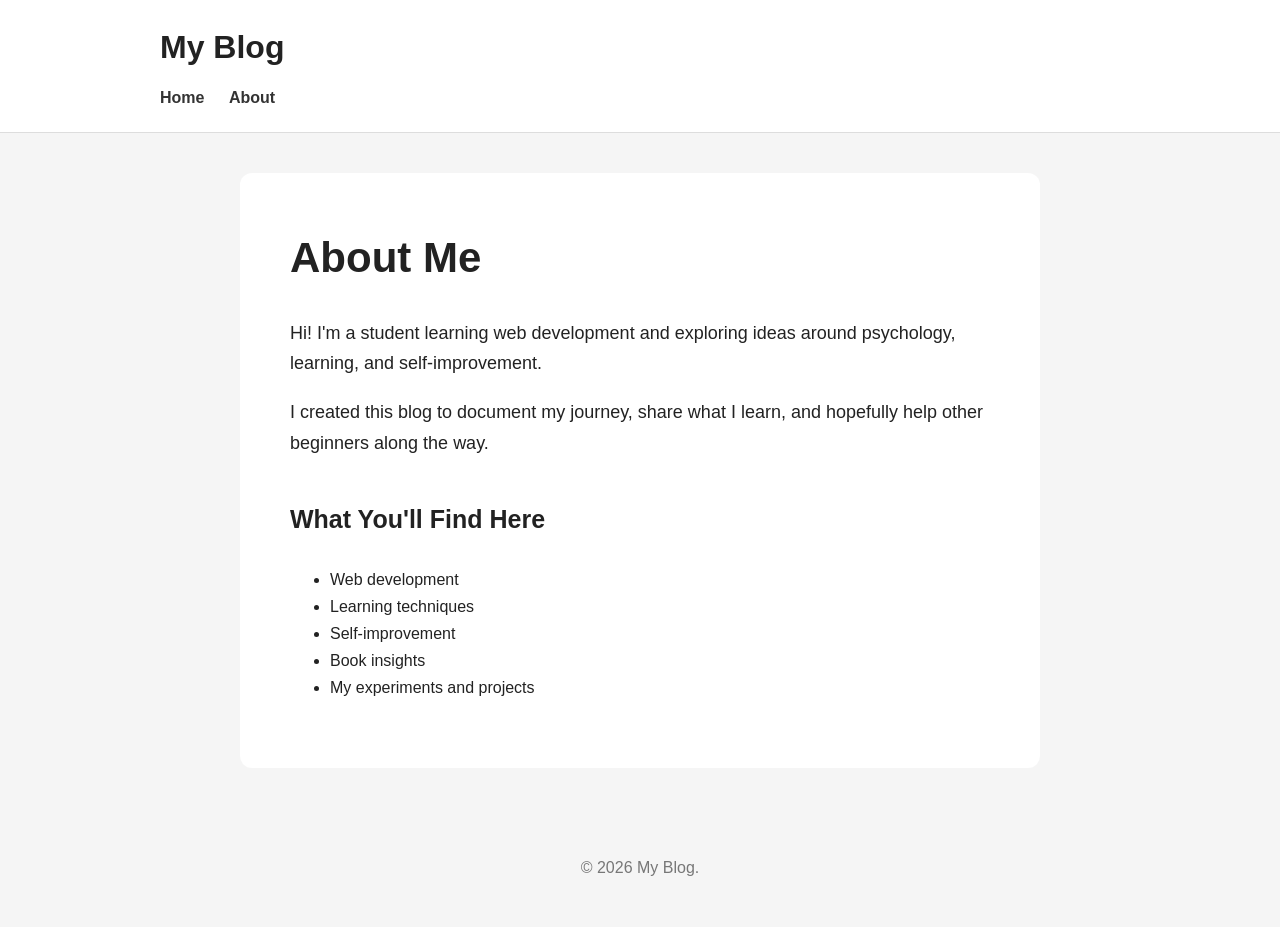
==== about.html @ f56a54c5 "Create my first blog" ====
<!DOCTYPE html>
<html lang="en">

<head>

    <meta charset="UTF-8">

    <meta name="viewport"
        content="width=device-width, initial-scale=1.0">

    <title>About | My Blog</title>

    <link rel="stylesheet" href="css/style.css">

</head>


<body>

    <header>

        <div class="header-container">

            <h1>My Blog</h1>

            <nav>
                <a href="index.html">Home</a>
                <a href="about.html">About</a>
            </nav>

        </div>

    </header>


    <main>

        <article class="full-article">

            <h2>About Me</h2>

            <p>
                Hi! I'm a student learning web development
                and exploring ideas around psychology,
                learning, and self-improvement.
            </p>

            <p>
                I created this blog to document my journey,
                share what I learn, and hopefully help other
                beginners along the way.
            </p>

            <h3>What You'll Find Here</h3>

            <ul>

                <li>Web development</li>

                <li>Learning techniques</li>

                <li>Self-improvement</li>

                <li>Book insights</li>

                <li>My experiments and projects</li>

            </ul>

        </article>

    </main>


    <footer>

        <p>
            © 2026 My Blog.
        </p>

    </footer>

</body>

</html>
---- css/style.css ----
* {
    box-sizing: border-box;
}


body {
    margin: 0;

    font-family: Arial, sans-serif;

    background-color: #f5f5f5;

    color: #222;

    line-height: 1.7;
}


/* HEADER */

header {
    background-color: white;

    border-bottom: 1px solid #ddd;
}


.header-container {
    max-width: 1000px;

    margin: auto;

    padding: 20px;
}


header h1 {
    margin: 0 0 10px;
}


nav a {
    margin-right: 20px;

    text-decoration: none;

    color: #333;

    font-weight: bold;
}


nav a:hover {
    text-decoration: underline;
}


/* MAIN */

main {
    max-width: 1000px;

    margin: 40px auto;

    padding: 0 20px;
}


/* HERO */

.hero {
    text-align: center;

    padding: 60px 20px;

    background-color: white;

    border-radius: 12px;

    margin-bottom: 40px;
}


.hero h2 {
    font-size: 42px;

    margin-top: 0;

    margin-bottom: 10px;
}


.hero p {
    font-size: 19px;

    color: #555;
}


/* SECTION */

.section-title {
    margin-bottom: 20px;
}


/* ARTICLE CARDS */

.articles-grid {
    display: grid;

    grid-template-columns:
        repeat(3, 1fr);

    gap: 20px;
}


.article-card {
    background-color: white;

    padding: 25px;

    border-radius: 12px;

    border: 1px solid #ddd;
}


.article-card h3 {
    font-size: 22px;

    line-height: 1.3;
}


.article-card p {
    color: #555;
}


/* CATEGORY */

.category {
    font-size: 13px !important;

    font-weight: bold;

    letter-spacing: 1px;

    color: #666 !important;
}


/* LINKS */

.read-more,
.back-link {
    text-decoration: none;

    font-weight: bold;

    color: #333;
}


.read-more:hover,
.back-link:hover {
    text-decoration: underline;
}


/* FULL ARTICLE */

.full-article {
    background-color: white;

    max-width: 800px;

    margin: auto;

    padding: 50px;

    border-radius: 12px;
}


.full-article h2 {
    font-size: 42px;

    line-height: 1.2;

    margin-top: 10px;

    overflow-wrap: break-word;
}


.full-article h3 {
    margin-top: 40px;

    font-size: 25px;
}


.full-article p {
    font-size: 18px;
}


.date {
    color: #777;

    font-size: 15px !important;
}


/* FOOTER */

footer {
    text-align: center;

    padding: 30px;

    color: #777;
}


/* MOBILE */

@media (max-width: 700px) {

    .articles-grid {
        grid-template-columns: 1fr;
    }


    .hero h2 {
        font-size: 32px;
    }


    .full-article {
        padding: 25px;
    }


    .full-article h2 {
        font-size: 32px;
    }

}

pre {
    background-color: #1f1f1f;
    padding: 20px;
    border-radius: 8px;
    overflow-x: auto;
}

code {
    font-family: Consolas, monospace;
    color: #f5f5f5;
}
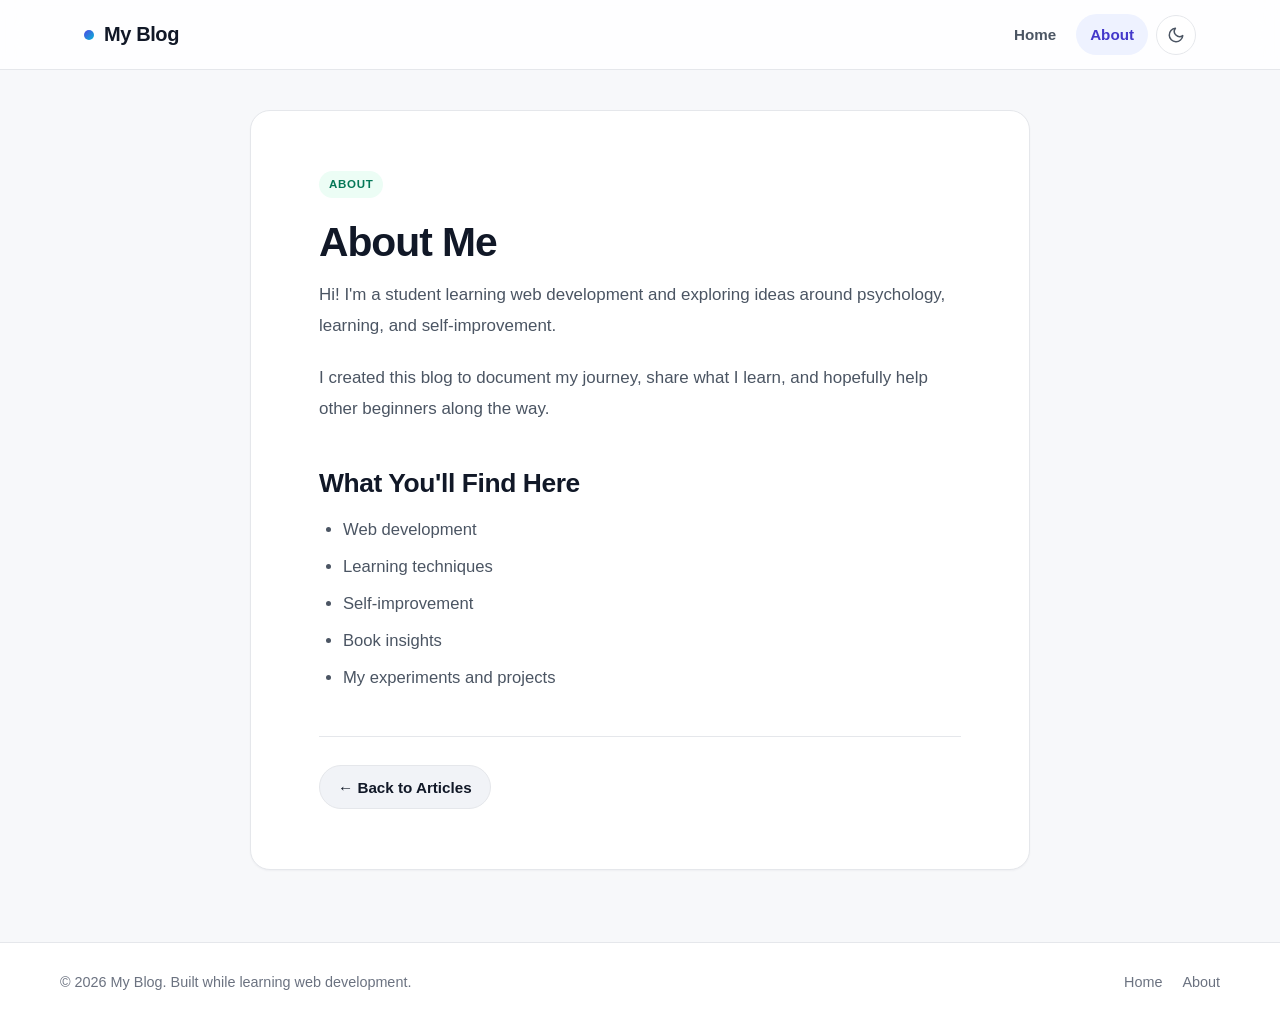
==== commit 97bc3355: "updated ui & ux" ====
--- a/about.html
+++ b/about.html
@@ -2,84 +2,98 @@
 <html lang="en">
 
 <head>
-
     <meta charset="UTF-8">
-
-    <meta name="viewport"
-        content="width=device-width, initial-scale=1.0">
-
+    <meta name="viewport" content="width=device-width, initial-scale=1.0">
+    <meta name="description" content="About me — a student learning web development, psychology, and self-improvement.">
     <title>About | My Blog</title>
-
-    <link rel="stylesheet" href="css/style.css">
-
+    <script>
+        (function () {
+            var t = localStorage.getItem("blog-theme") || (window.matchMedia("(prefers-color-scheme: dark)").matches ? "dark" : "light");
+            document.documentElement.setAttribute("data-theme", t);
+        })();
+    </script>
+    <link rel="stylesheet" href="css/style.css?v=3">
 </head>
-
 
 <body>
 
     <header>
+        <div class="header-container">
+            <a href="index.html" class="brand">
+                <span class="brand-dot" aria-hidden="true"></span>
+                <span>My Blog</span>
+            </a>
 
-        <div class="header-container">
+            <div class="header-actions">
+                <nav id="main-nav" aria-label="Primary navigation">
+                    <a href="index.html">Home</a>
+                    <a href="about.html" class="active">About</a>
+                </nav>
 
-            <h1>My Blog</h1>
+                <button type="button" id="theme-toggle" class="icon-btn" aria-label="Toggle dark mode" title="Toggle theme"></button>
 
-            <nav>
-                <a href="index.html">Home</a>
-                <a href="about.html">About</a>
-            </nav>
-
+                <button type="button" id="menu-toggle" class="icon-btn menu-toggle" aria-label="Toggle navigation menu" aria-expanded="false" aria-controls="main-nav">
+                    <svg width="20" height="20" viewBox="0 0 24 24" fill="none" stroke="currentColor" stroke-width="2" stroke-linecap="round" stroke-linejoin="round" aria-hidden="true">
+                        <line x1="3" y1="6" x2="21" y2="6"></line>
+                        <line x1="3" y1="12" x2="21" y2="12"></line>
+                        <line x1="3" y1="18" x2="21" y2="18"></line>
+                    </svg>
+                </button>
+            </div>
         </div>
-
     </header>
 
-
     <main>
-
         <article class="full-article">
+            <div class="article-meta-bar">
+                <span class="category" data-cat="learning">About</span>
+            </div>
 
             <h2>About Me</h2>
 
             <p>
-                Hi! I'm a student learning web development
-                and exploring ideas around psychology,
-                learning, and self-improvement.
+                Hi! I'm a student learning web development and exploring ideas around psychology, learning, and self-improvement.
             </p>
 
             <p>
-                I created this blog to document my journey,
-                share what I learn, and hopefully help other
-                beginners along the way.
+                I created this blog to document my journey, share what I learn, and hopefully help other beginners along the way.
             </p>
 
             <h3>What You'll Find Here</h3>
 
             <ul>
-
                 <li>Web development</li>
-
                 <li>Learning techniques</li>
-
                 <li>Self-improvement</li>
-
                 <li>Book insights</li>
-
                 <li>My experiments and projects</li>
-
             </ul>
 
+            <div class="article-nav-footer">
+                <a href="index.html" class="back-link">← Back to Articles</a>
+            </div>
         </article>
-
     </main>
 
-
     <footer>
-
-        <p>
-            © 2026 My Blog.
-        </p>
-
+        <div class="footer-container">
+            <p>© 2026 My Blog. Built while learning web development.</p>
+            <div class="footer-links">
+                <a href="index.html">Home</a>
+                <a href="about.html">About</a>
+            </div>
+        </div>
     </footer>
 
+    <button type="button" id="back-to-top" class="back-to-top" aria-label="Back to top" title="Back to top">
+        <svg width="20" height="20" viewBox="0 0 24 24" fill="none" stroke="currentColor" stroke-width="2.2" stroke-linecap="round" stroke-linejoin="round" aria-hidden="true">
+            <polyline points="18 15 12 9 6 15"></polyline>
+        </svg>
+    </button>
+
+    <div id="toast" class="toast" role="status" aria-live="polite"></div>
+
+    <script src="js/main.js" defer></script>
 </body>
 
-</html>+</html>
--- a/css/style.css
+++ b/css/style.css
@@ -1,264 +1,999 @@
-* {
+/* =========================
+   DESIGN TOKENS & THEMING
+========================= */
+
+:root {
+    --bg: #f7f8fa;
+    --surface: #ffffff;
+    --surface-subtle: #f1f3f7;
+    --header-bg: rgba(255, 255, 255, 0.86);
+    --text: #111827;
+    --text-secondary: #4b5563;
+    --text-muted: #6b7280;
+    --border: #e5e7eb;
+    --border-hover: #c7d2fe;
+
+    --accent: #4f46e5;
+    --accent-hover: #4338ca;
+    --accent-soft: #eef2ff;
+    --accent-text: #4338ca;
+
+    --cat-web-bg: #eef2ff;
+    --cat-web-text: #4338ca;
+    --cat-learn-bg: #ecfdf5;
+    --cat-learn-text: #047857;
+    --cat-self-bg: #fffbeb;
+    --cat-self-text: #b45309;
+
+    --mark-bg: #fef08a;
+    --mark-text: #111827;
+
+    --shadow-sm: 0 1px 2px rgba(17, 24, 39, 0.04);
+    --shadow-md: 0 10px 30px rgba(17, 24, 39, 0.07);
+    --shadow-lg: 0 20px 40px rgba(17, 24, 39, 0.1);
+
+    --radius-sm: 8px;
+    --radius-md: 14px;
+    --radius-lg: 20px;
+    --radius-pill: 9999px;
+
+    --container-max: 1160px;
+    --article-max: 780px;
+    --transition: 0.2s cubic-bezier(0.22, 1, 0.36, 1);
+}
+
+[data-theme="dark"] {
+    --bg: #0b1120;
+    --surface: #131c31;
+    --surface-subtle: #1e293b;
+    --header-bg: rgba(11, 17, 32, 0.85);
+    --text: #f1f5f9;
+    --text-secondary: #cbd5e1;
+    --text-muted: #94a3b8;
+    --border: #1e293b;
+    --border-hover: #4f46e5;
+
+    --accent: #818cf8;
+    --accent-hover: #a5b4fc;
+    --accent-soft: rgba(129, 140, 248, 0.14);
+    --accent-text: #a5b4fc;
+
+    --cat-web-bg: rgba(99, 102, 241, 0.16);
+    --cat-web-text: #a5b4fc;
+    --cat-learn-bg: rgba(16, 185, 129, 0.16);
+    --cat-learn-text: #6ee7b7;
+    --cat-self-bg: rgba(245, 158, 11, 0.16);
+    --cat-self-text: #fcd34d;
+
+    --mark-bg: rgba(250, 204, 21, 0.22);
+    --mark-text: #fef08a;
+
+    --shadow-sm: 0 1px 2px rgba(0, 0, 0, 0.3);
+    --shadow-md: 0 12px 32px rgba(0, 0, 0, 0.35);
+    --shadow-lg: 0 20px 45px rgba(0, 0, 0, 0.45);
+}
+
+/* =========================
+   BASIC RESET & BASE
+========================= */
+
+*,
+*::before,
+*::after {
     box-sizing: border-box;
-}
-
+    margin: 0;
+    padding: 0;
+}
+
+html {
+    scroll-behavior: smooth;
+    -webkit-text-size-adjust: 100%;
+}
 
 body {
-    margin: 0;
-
-    font-family: Arial, sans-serif;
-
-    background-color: #f5f5f5;
-
-    color: #222;
-
-    line-height: 1.7;
-}
-
-
-/* HEADER */
+    font-family: -apple-system, BlinkMacSystemFont, "Segoe UI", Roboto, Inter, "Helvetica Neue", Arial, sans-serif;
+    background: var(--bg);
+    color: var(--text);
+    line-height: 1.65;
+    min-height: 100dvh;
+    display: flex;
+    flex-direction: column;
+    -webkit-font-smoothing: antialiased;
+    -moz-osx-font-smoothing: grayscale;
+    transition: background-color 0.25s ease, color 0.25s ease;
+}
+
+a {
+    color: inherit;
+    text-decoration: none;
+    touch-action: manipulation;
+    -webkit-tap-highlight-color: transparent;
+}
+
+button {
+    font: inherit;
+    color: inherit;
+    background: none;
+    border: none;
+    cursor: pointer;
+    touch-action: manipulation;
+    -webkit-tap-highlight-color: transparent;
+}
+
+:focus-visible {
+    outline: 2px solid var(--accent);
+    outline-offset: 3px;
+    border-radius: 6px;
+}
+
+/* =========================
+   READING PROGRESS BAR
+========================= */
+
+.reading-progress {
+    position: fixed;
+    top: 0;
+    left: 0;
+    width: 0%;
+    height: 3px;
+    background: linear-gradient(90deg, var(--accent), #06b6d4);
+    z-index: 200;
+    transition: width 0.08s linear;
+    pointer-events: none;
+}
+
+/* =========================
+   STICKY HEADER & NAV
+========================= */
 
 header {
-    background-color: white;
-
-    border-bottom: 1px solid #ddd;
-}
-
+    position: sticky;
+    top: 0;
+    z-index: 100;
+    background: var(--header-bg);
+    backdrop-filter: blur(14px);
+    -webkit-backdrop-filter: blur(14px);
+    border-bottom: 1px solid var(--border);
+    transition: background-color 0.25s ease, border-color 0.25s ease;
+}
 
 .header-container {
-    max-width: 1000px;
-
-    margin: auto;
-
-    padding: 20px;
-}
-
-
-header h1 {
-    margin: 0 0 10px;
-}
-
+    max-width: var(--container-max);
+    margin: 0 auto;
+    padding: max(14px, env(safe-area-inset-top)) 24px 14px;
+    display: flex;
+    align-items: center;
+    justify-content: space-between;
+    gap: 16px;
+}
+
+.brand {
+    display: inline-flex;
+    align-items: center;
+    gap: 10px;
+    font-size: 1.25rem;
+    font-weight: 800;
+    letter-spacing: -0.02em;
+    color: var(--text);
+}
+
+.brand-dot {
+    width: 10px;
+    height: 10px;
+    border-radius: 50%;
+    background: linear-gradient(135deg, var(--accent), #06b6d4);
+    display: inline-block;
+    flex-shrink: 0;
+}
+
+.header-actions {
+    display: flex;
+    align-items: center;
+    gap: 8px;
+}
+
+nav {
+    display: flex;
+    align-items: center;
+    gap: 6px;
+}
 
 nav a {
-    margin-right: 20px;
-
-    text-decoration: none;
-
-    color: #333;
-
-    font-weight: bold;
-}
-
+    font-size: 0.95rem;
+    font-weight: 600;
+    color: var(--text-secondary);
+    padding: 8px 14px;
+    border-radius: var(--radius-pill);
+    transition: background-color var(--transition), color var(--transition);
+}
 
 nav a:hover {
-    text-decoration: underline;
-}
-
-
-/* MAIN */
+    color: var(--text);
+    background: var(--surface-subtle);
+}
+
+nav a.active {
+    color: var(--accent-text);
+    background: var(--accent-soft);
+}
+
+.icon-btn {
+    width: 40px;
+    height: 40px;
+    border-radius: var(--radius-pill);
+    display: inline-flex;
+    align-items: center;
+    justify-content: center;
+    color: var(--text-secondary);
+    border: 1px solid var(--border);
+    background: var(--surface);
+    transition: background-color var(--transition), color var(--transition), border-color var(--transition), transform var(--transition);
+}
+
+.icon-btn:hover {
+    color: var(--text);
+    border-color: var(--border-hover);
+    background: var(--surface-subtle);
+}
+
+.icon-btn:active {
+    transform: scale(0.94);
+}
+
+.menu-toggle {
+    display: none;
+}
+
+/* =========================
+   MAIN CONTAINER
+========================= */
 
 main {
-    max-width: 1000px;
-
-    margin: 40px auto;
-
-    padding: 0 20px;
-}
-
-
-/* HERO */
+    flex: 1;
+    width: 100%;
+    max-width: var(--container-max);
+    margin: 0 auto;
+    padding: 40px 24px 72px;
+}
+
+/* =========================
+   HERO SECTION
+========================= */
 
 .hero {
+    position: relative;
+    background: var(--surface);
+    border: 1px solid var(--border);
+    border-radius: var(--radius-lg);
+    padding: clamp(36px, 6vw, 68px) clamp(22px, 5vw, 56px);
     text-align: center;
-
-    padding: 60px 20px;
-
-    background-color: white;
-
-    border-radius: 12px;
-
-    margin-bottom: 40px;
-}
-
-
+    margin-bottom: 48px;
+    box-shadow: var(--shadow-sm);
+    overflow: hidden;
+}
+
+.hero::before {
+    content: "";
+    position: absolute;
+    inset: 0;
+    background: radial-gradient(circle at 50% 0%, var(--accent-soft), transparent 65%);
+    pointer-events: none;
+}
+
+.hero-content {
+    position: relative;
+    z-index: 1;
+    max-width: 720px;
+    margin: 0 auto;
+}
+
+.hero-badge {
+    display: inline-flex;
+    align-items: center;
+    gap: 8px;
+    font-size: 0.8rem;
+    font-weight: 700;
+    letter-spacing: 0.04em;
+    text-transform: uppercase;
+    color: var(--accent-text);
+    background: var(--accent-soft);
+    padding: 6px 14px;
+    border-radius: var(--radius-pill);
+    margin-bottom: 20px;
+}
+
+.hero h1,
 .hero h2 {
-    font-size: 42px;
-
-    margin-top: 0;
-
-    margin-bottom: 10px;
-}
-
+    font-size: clamp(2rem, 5vw, 3.35rem);
+    font-weight: 800;
+    line-height: 1.12;
+    letter-spacing: -0.03em;
+    margin-bottom: 18px;
+    color: var(--text);
+}
 
 .hero p {
-    font-size: 19px;
-
-    color: #555;
-}
-
-
-/* SECTION */
-
-.section-title {
+    font-size: clamp(1rem, 2.2vw, 1.2rem);
+    color: var(--text-secondary);
+    max-width: 600px;
+    margin: 0 auto 28px;
+}
+
+.hero-cta {
+    display: flex;
+    align-items: center;
+    justify-content: center;
+    flex-wrap: wrap;
+    gap: 12px;
+}
+
+.btn {
+    display: inline-flex;
+    align-items: center;
+    justify-content: center;
+    gap: 8px;
+    min-height: 44px;
+    padding: 10px 22px;
+    border-radius: var(--radius-pill);
+    font-size: 0.95rem;
+    font-weight: 600;
+    transition: transform var(--transition), background-color var(--transition), box-shadow var(--transition), border-color var(--transition);
+}
+
+.btn:active {
+    transform: scale(0.97);
+}
+
+.btn-primary {
+    background: var(--accent);
+    color: #ffffff;
+    box-shadow: 0 4px 14px rgba(79, 70, 229, 0.25);
+}
+
+.btn-primary:hover {
+    background: var(--accent-hover);
+    transform: translateY(-1px);
+}
+
+.btn-secondary {
+    background: var(--surface-subtle);
+    color: var(--text);
+    border: 1px solid var(--border);
+}
+
+.btn-secondary:hover {
+    border-color: var(--border-hover);
+    background: var(--surface);
+}
+
+/* =========================
+   FILTER & SEARCH TOOLBAR
+========================= */
+
+.section-header {
+    display: flex;
+    align-items: flex-end;
+    justify-content: space-between;
+    flex-wrap: wrap;
+    gap: 16px;
     margin-bottom: 20px;
 }
 
-
-/* ARTICLE CARDS */
-
-.articles-grid {
+.latest-articles h2 {
+    font-size: clamp(1.5rem, 3vw, 2rem);
+    font-weight: 800;
+    letter-spacing: -0.02em;
+}
+
+.article-count {
+    font-size: 0.9rem;
+    color: var(--text-muted);
+    font-weight: 500;
+}
+
+.controls-bar {
+    display: flex;
+    align-items: center;
+    justify-content: space-between;
+    flex-wrap: wrap;
+    gap: 14px;
+    margin-bottom: 28px;
+}
+
+.filter-pills {
+    display: flex;
+    align-items: center;
+    gap: 8px;
+    overflow-x: auto;
+    max-width: 100%;
+    padding-bottom: 4px;
+    scrollbar-width: none;
+}
+
+.filter-pills::-webkit-scrollbar {
+    display: none;
+}
+
+.filter-pill {
+    flex-shrink: 0;
+    min-height: 38px;
+    padding: 7px 16px;
+    border-radius: var(--radius-pill);
+    font-size: 0.875rem;
+    font-weight: 600;
+    color: var(--text-secondary);
+    background: var(--surface);
+    border: 1px solid var(--border);
+    transition: all var(--transition);
+}
+
+.filter-pill:hover {
+    color: var(--text);
+    border-color: var(--border-hover);
+}
+
+.filter-pill.active {
+    background: var(--accent);
+    color: #ffffff;
+    border-color: var(--accent);
+}
+
+.search-box {
+    position: relative;
+    flex: 1 1 240px;
+    max-width: 340px;
+}
+
+.search-box svg {
+    position: absolute;
+    left: 14px;
+    top: 50%;
+    transform: translateY(-50%);
+    color: var(--text-muted);
+    pointer-events: none;
+}
+
+.search-input {
+    width: 100%;
+    min-height: 42px;
+    padding: 9px 38px 9px 40px;
+    border-radius: var(--radius-pill);
+    border: 1px solid var(--border);
+    background: var(--surface);
+    color: var(--text);
+    font-size: 0.925rem;
+    transition: border-color var(--transition), box-shadow var(--transition);
+}
+
+.search-input::placeholder {
+    color: var(--text-muted);
+}
+
+.search-input:focus {
+    outline: none;
+    border-color: var(--accent);
+    box-shadow: 0 0 0 3px var(--accent-soft);
+}
+
+.search-clear {
+    position: absolute;
+    right: 8px;
+    top: 50%;
+    transform: translateY(-50%);
+    width: 28px;
+    height: 28px;
+    border-radius: 50%;
+    display: none;
+    align-items: center;
+    justify-content: center;
+    color: var(--text-muted);
+}
+
+.search-clear.visible {
+    display: inline-flex;
+}
+
+.search-clear:hover {
+    background: var(--surface-subtle);
+    color: var(--text);
+}
+
+/* =========================
+   ARTICLE GRID & CARDS
+========================= */
+
+.article-grid {
     display: grid;
-
-    grid-template-columns:
-        repeat(3, 1fr);
-
+    grid-template-columns: repeat(auto-fill, minmax(310px, 1fr));
+    gap: 24px;
+}
+
+.article-card {
+    background: var(--surface);
+    border: 1px solid var(--border);
+    border-radius: var(--radius-md);
+    padding: 28px;
+    display: flex;
+    flex-direction: column;
+    box-shadow: var(--shadow-sm);
+    transition: transform var(--transition), box-shadow var(--transition), border-color var(--transition);
+}
+
+.article-card:hover {
+    transform: translateY(-4px);
+    box-shadow: var(--shadow-md);
+    border-color: var(--border-hover);
+}
+
+.article-card:active {
+    transform: scale(0.99);
+}
+
+.article-card.is-hidden {
+    display: none;
+}
+
+.card-top {
+    display: flex;
+    align-items: center;
+    justify-content: space-between;
+    gap: 10px;
+    margin-bottom: 16px;
+}
+
+.category {
+    display: inline-block;
+    font-size: 0.72rem;
+    font-weight: 700;
+    letter-spacing: 0.06em;
+    text-transform: uppercase;
+    padding: 4px 10px;
+    border-radius: var(--radius-pill);
+    background: var(--cat-web-bg);
+    color: var(--cat-web-text);
+}
+
+.category[data-cat="learning"] {
+    background: var(--cat-learn-bg);
+    color: var(--cat-learn-text);
+}
+
+.category[data-cat="self-improvement"] {
+    background: var(--cat-self-bg);
+    color: var(--cat-self-text);
+}
+
+.read-time {
+    font-size: 0.8rem;
+    color: var(--text-muted);
+    font-weight: 500;
+}
+
+.article-card h3 {
+    font-size: 1.28rem;
+    font-weight: 700;
+    line-height: 1.35;
+    letter-spacing: -0.015em;
+    margin-bottom: 12px;
+    color: var(--text);
+}
+
+.article-card p {
+    color: var(--text-secondary);
+    font-size: 0.96rem;
+    margin-bottom: 24px;
+    flex: 1;
+}
+
+.card-footer {
+    display: flex;
+    align-items: center;
+    justify-content: space-between;
+    padding-top: 16px;
+    border-top: 1px solid var(--border);
+    font-size: 0.875rem;
+}
+
+.card-date {
+    color: var(--text-muted);
+}
+
+.read-more {
+    display: inline-flex;
+    align-items: center;
+    gap: 6px;
+    font-weight: 700;
+    color: var(--accent-text);
+    transition: gap var(--transition);
+}
+
+.article-card:hover .read-more {
+    gap: 10px;
+}
+
+.article-card.coming-soon {
+    border-style: dashed;
+    opacity: 0.9;
+}
+
+.article-card.coming-soon .read-more {
+    color: var(--text-muted);
+}
+
+/* Empty state */
+.empty-state {
+    display: none;
+    text-align: center;
+    padding: 56px 24px;
+    background: var(--surface);
+    border: 1px dashed var(--border);
+    border-radius: var(--radius-md);
+}
+
+.empty-state.visible {
+    display: block;
+}
+
+.empty-state h3 {
+    font-size: 1.2rem;
+    margin-bottom: 8px;
+}
+
+.empty-state p {
+    color: var(--text-muted);
+    margin-bottom: 20px;
+}
+
+/* =========================
+   ARTICLE & ABOUT PAGE
+========================= */
+
+.full-article {
+    max-width: var(--article-max);
+    margin: 0 auto;
+    background: var(--surface);
+    border-radius: var(--radius-lg);
+    padding: clamp(28px, 5vw, 60px) clamp(20px, 6vw, 68px);
+    border: 1px solid var(--border);
+    box-shadow: var(--shadow-sm);
+}
+
+.article-meta-bar {
+    display: flex;
+    align-items: center;
+    justify-content: space-between;
+    flex-wrap: wrap;
+    gap: 12px;
+    margin-bottom: 20px;
+}
+
+.full-article h2 {
+    font-size: clamp(1.75rem, 4vw, 2.55rem);
+    font-weight: 800;
+    line-height: 1.18;
+    letter-spacing: -0.025em;
+    margin-bottom: 14px;
+    color: var(--text);
+}
+
+.article-byline {
+    display: flex;
+    align-items: center;
+    flex-wrap: wrap;
+    gap: 12px;
+    font-size: 0.92rem;
+    color: var(--text-muted);
+    margin-bottom: 32px;
+    padding-bottom: 24px;
+    border-bottom: 1px solid var(--border);
+}
+
+.share-btn {
+    display: inline-flex;
+    align-items: center;
+    gap: 6px;
+    padding: 6px 14px;
+    min-height: 36px;
+    border-radius: var(--radius-pill);
+    font-size: 0.85rem;
+    font-weight: 600;
+    color: var(--text-secondary);
+    background: var(--surface-subtle);
+    border: 1px solid var(--border);
+    transition: all var(--transition);
+}
+
+.share-btn:hover {
+    color: var(--accent-text);
+    border-color: var(--border-hover);
+}
+
+/* Auto Table of Contents */
+.toc-box {
+    background: var(--surface-subtle);
+    border: 1px solid var(--border);
+    border-radius: var(--radius-md);
+    padding: 18px 22px;
+    margin-bottom: 32px;
+}
+
+.toc-toggle {
+    width: 100%;
+    display: flex;
+    align-items: center;
+    justify-content: space-between;
+    font-size: 0.92rem;
+    font-weight: 700;
+    color: var(--text);
+}
+
+.toc-list {
+    list-style: none;
+    margin: 12px 0 0 0 !important;
+    padding: 0;
+    display: grid;
+    gap: 6px;
+}
+
+.toc-box.collapsed .toc-list {
+    display: none;
+}
+
+.toc-list a {
+    display: block;
+    font-size: 0.92rem;
+    color: var(--text-secondary);
+    padding: 4px 0;
+    transition: color var(--transition);
+}
+
+.toc-list a:hover {
+    color: var(--accent-text);
+}
+
+.full-article p {
+    font-size: 1.06rem;
+    line-height: 1.8;
+    color: var(--text-secondary);
+    margin-bottom: 22px;
+}
+
+.full-article h3 {
+    font-size: clamp(1.3rem, 2.5vw, 1.65rem);
+    font-weight: 700;
+    line-height: 1.3;
+    letter-spacing: -0.015em;
+    margin-top: 42px;
+    margin-bottom: 14px;
+    color: var(--text);
+    scroll-margin-top: 84px;
+}
+
+.full-article mark {
+    background: var(--mark-bg) !important;
+    color: var(--mark-text) !important;
+    padding: 2px 7px;
+    border-radius: 5px;
+    font-weight: 600;
+}
+
+.full-article ul {
+    margin: 8px 0 26px 24px;
+}
+
+.full-article li {
+    font-size: 1.04rem;
+    line-height: 1.75;
+    color: var(--text-secondary);
+    margin-bottom: 8px;
+}
+
+.article-nav-footer {
+    margin-top: 44px;
+    padding-top: 28px;
+    border-top: 1px solid var(--border);
+    display: flex;
+    align-items: center;
+    justify-content: space-between;
+    flex-wrap: wrap;
+    gap: 14px;
+}
+
+.back-link {
+    display: inline-flex;
+    align-items: center;
+    gap: 8px;
+    min-height: 44px;
+    padding: 8px 18px;
+    border-radius: var(--radius-pill);
+    font-weight: 600;
+    font-size: 0.95rem;
+    color: var(--text);
+    background: var(--surface-subtle);
+    border: 1px solid var(--border);
+    transition: all var(--transition);
+}
+
+.back-link:hover {
+    border-color: var(--border-hover);
+    color: var(--accent-text);
+}
+
+/* =========================
+   FOOTER
+========================= */
+
+footer {
+    border-top: 1px solid var(--border);
+    background: var(--surface);
+    padding: 28px 24px max(28px, env(safe-area-inset-bottom));
+    margin-top: auto;
+}
+
+.footer-container {
+    max-width: var(--container-max);
+    margin: 0 auto;
+    display: flex;
+    align-items: center;
+    justify-content: space-between;
+    flex-wrap: wrap;
+    gap: 16px;
+    font-size: 0.9rem;
+    color: var(--text-muted);
+}
+
+.footer-links {
+    display: flex;
+    align-items: center;
     gap: 20px;
 }
 
-
-.article-card {
-    background-color: white;
-
-    padding: 25px;
-
-    border-radius: 12px;
-
-    border: 1px solid #ddd;
-}
-
-
-.article-card h3 {
-    font-size: 22px;
-
-    line-height: 1.3;
-}
-
-
-.article-card p {
-    color: #555;
-}
-
-
-/* CATEGORY */
-
-.category {
-    font-size: 13px !important;
-
-    font-weight: bold;
-
-    letter-spacing: 1px;
-
-    color: #666 !important;
-}
-
-
-/* LINKS */
-
-.read-more,
-.back-link {
-    text-decoration: none;
-
-    font-weight: bold;
-
-    color: #333;
-}
-
-
-.read-more:hover,
-.back-link:hover {
-    text-decoration: underline;
-}
-
-
-/* FULL ARTICLE */
-
-.full-article {
-    background-color: white;
-
-    max-width: 800px;
-
-    margin: auto;
-
-    padding: 50px;
-
-    border-radius: 12px;
-}
-
-
-.full-article h2 {
-    font-size: 42px;
-
-    line-height: 1.2;
-
-    margin-top: 10px;
-
-    overflow-wrap: break-word;
-}
-
-
-.full-article h3 {
-    margin-top: 40px;
-
-    font-size: 25px;
-}
-
-
-.full-article p {
-    font-size: 18px;
-}
-
-
-.date {
-    color: #777;
-
-    font-size: 15px !important;
-}
-
-
-/* FOOTER */
-
-footer {
+.footer-links a:hover {
+    color: var(--text);
+}
+
+/* =========================
+   BACK TO TOP & TOAST
+========================= */
+
+.back-to-top {
+    position: fixed;
+    right: 20px;
+    bottom: max(20px, env(safe-area-inset-bottom));
+    width: 44px;
+    height: 44px;
+    border-radius: 50%;
+    background: var(--surface);
+    color: var(--text);
+    border: 1px solid var(--border);
+    box-shadow: var(--shadow-md);
+    display: inline-flex;
+    align-items: center;
+    justify-content: center;
+    opacity: 0;
+    visibility: hidden;
+    transform: translateY(12px);
+    transition: all var(--transition);
+    z-index: 90;
+}
+
+.back-to-top.visible {
+    opacity: 1;
+    visibility: visible;
+    transform: translateY(0);
+}
+
+.back-to-top:hover {
+    border-color: var(--border-hover);
+    color: var(--accent-text);
+}
+
+.toast {
+    position: fixed;
+    left: 50%;
+    bottom: max(24px, env(safe-area-inset-bottom));
+    transform: translate(-50%, 16px);
+    background: var(--text);
+    color: var(--bg);
+    padding: 10px 20px;
+    border-radius: var(--radius-pill);
+    font-size: 0.9rem;
+    font-weight: 600;
+    box-shadow: var(--shadow-lg);
+    opacity: 0;
+    visibility: hidden;
+    transition: all 0.25s ease;
+    z-index: 300;
     text-align: center;
-
-    padding: 30px;
-
-    color: #777;
-}
-
-
-/* MOBILE */
-
-@media (max-width: 700px) {
-
-    .articles-grid {
+    max-width: calc(100vw - 32px);
+}
+
+.toast.visible {
+    opacity: 1;
+    visibility: visible;
+    transform: translate(-50%, 0);
+}
+
+/* =========================
+   MOBILE RESPONSIVE
+========================= */
+
+@media (max-width: 680px) {
+    .header-container {
+        padding: max(12px, env(safe-area-inset-top)) 16px 12px;
+    }
+
+    .menu-toggle {
+        display: inline-flex;
+    }
+
+    nav {
+        position: absolute;
+        top: 100%;
+        left: 0;
+        right: 0;
+        background: var(--surface);
+        border-bottom: 1px solid var(--border);
+        padding: 12px 16px 16px;
+        flex-direction: column;
+        align-items: stretch;
+        gap: 6px;
+        box-shadow: var(--shadow-md);
+        display: none;
+    }
+
+    nav.open {
+        display: flex;
+    }
+
+    nav a {
+        padding: 12px 16px;
+        border-radius: var(--radius-sm);
+    }
+
+    main {
+        padding: 24px 16px 56px;
+    }
+
+    .hero {
+        margin-bottom: 32px;
+        border-radius: var(--radius-md);
+    }
+
+    .controls-bar {
+        flex-direction: column;
+        align-items: stretch;
+    }
+
+    .search-box {
+        max-width: 100%;
+    }
+
+    .article-grid {
         grid-template-columns: 1fr;
-    }
-
-
-    .hero h2 {
-        font-size: 32px;
-    }
-
+        gap: 16px;
+    }
+
+    .article-card {
+        padding: 22px;
+    }
 
     .full-article {
-        padding: 25px;
-    }
-
-
-    .full-article h2 {
-        font-size: 32px;
-    }
-
-}
-
-pre {
-    background-color: #1f1f1f;
-    padding: 20px;
-    border-radius: 8px;
-    overflow-x: auto;
-}
-
-code {
-    font-family: Consolas, monospace;
-    color: #f5f5f5;
-}+        border-radius: var(--radius-md);
+    }
+
+    .footer-container {
+        flex-direction: column;
+        text-align: center;
+    }
+}
+
+@media (prefers-reduced-motion: reduce) {
+    *,
+    *::before,
+    *::after {
+        animation-duration: 0.01ms !important;
+        transition-duration: 0.01ms !important;
+        scroll-behavior: auto !important;
+    }
+}
